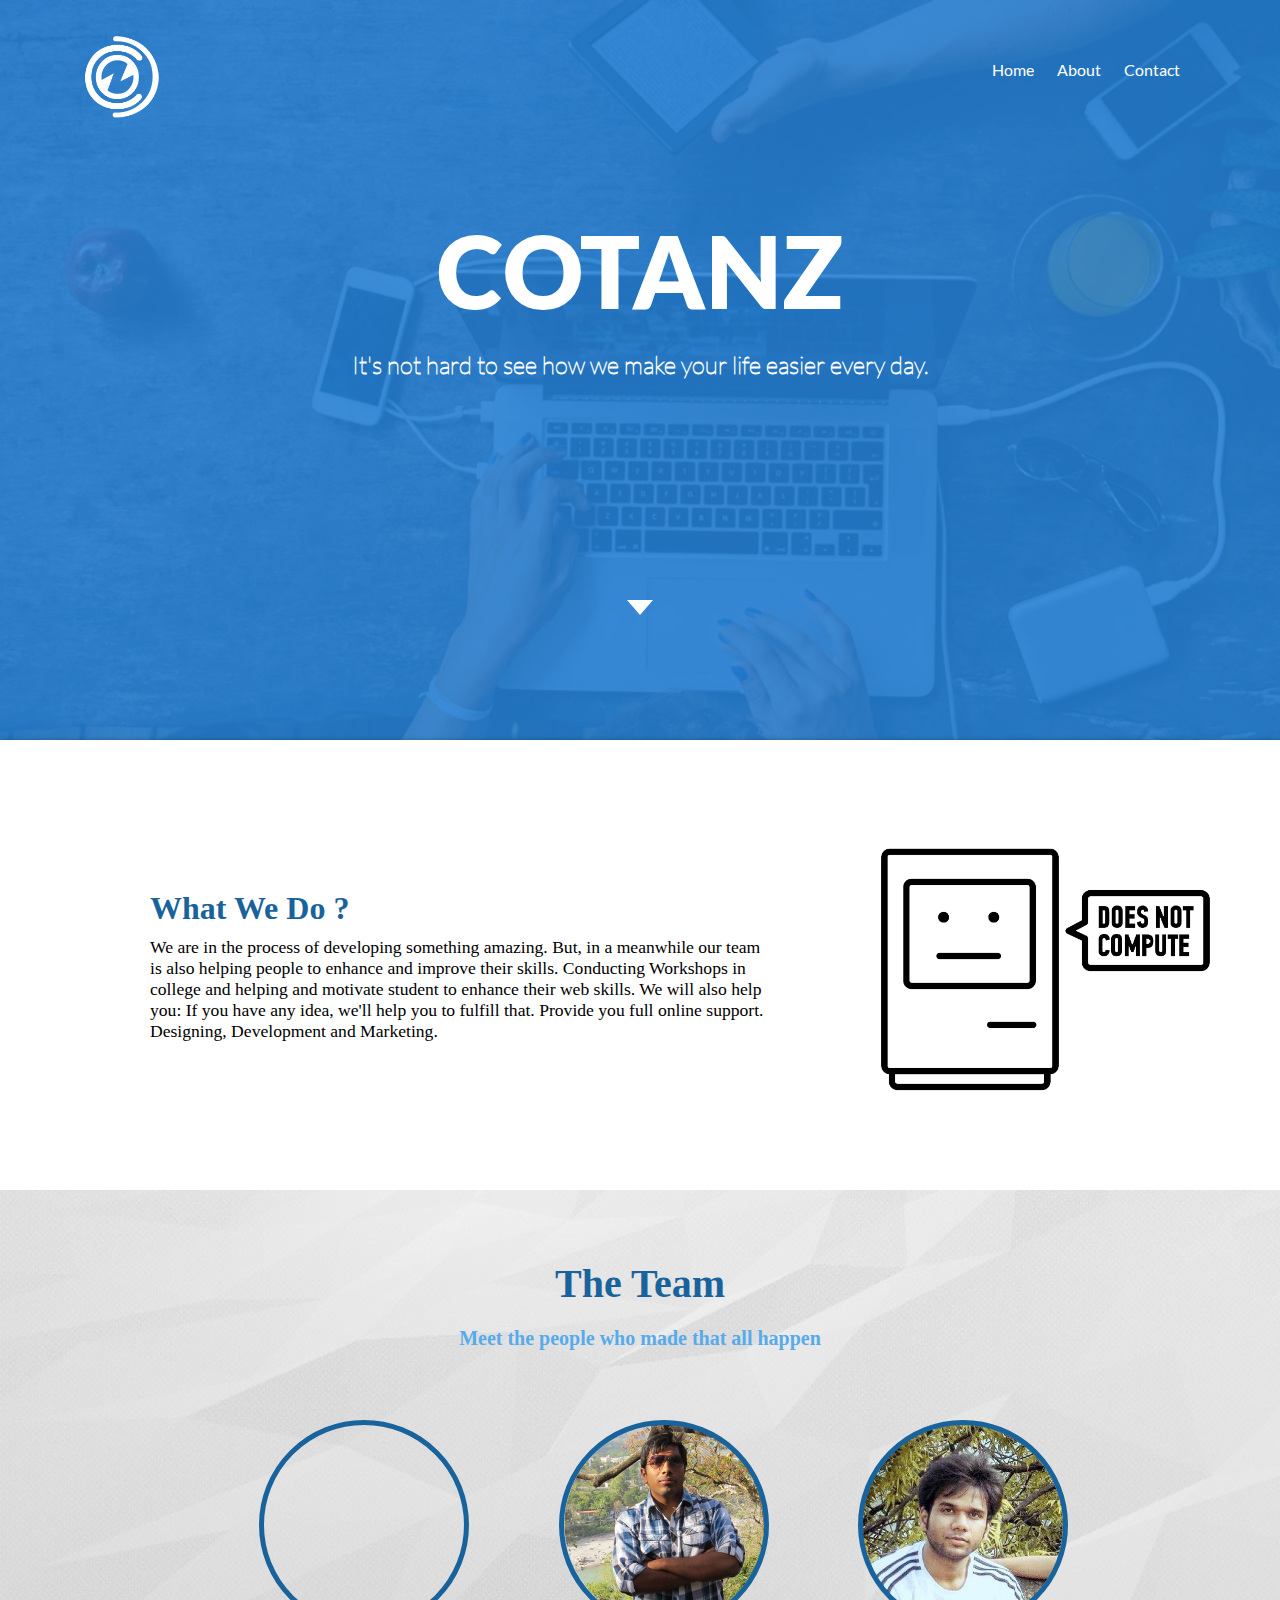
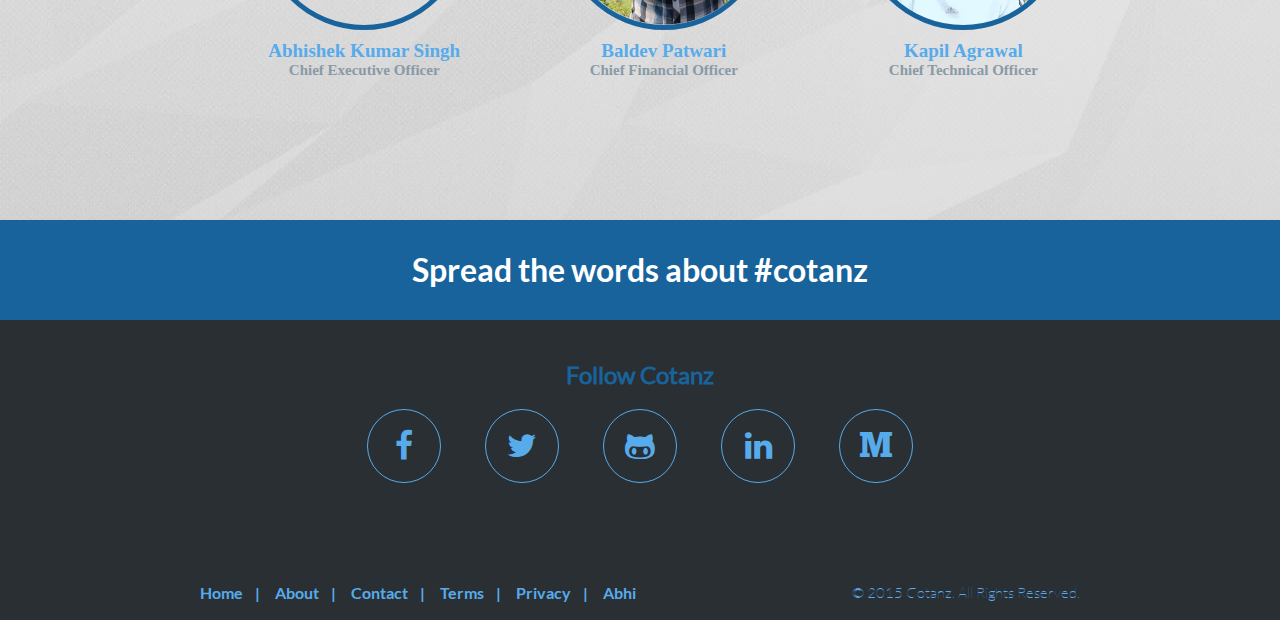
==== cotanz-v-1.1/index.html @ f2348001 "started the version 1.1" ====
<!DOCTYPE html>
<html>

<head>
    <title>Cotanz</title>
    <meta name="viewport" content="width=device-width, initial-scale=1">
    <link rel="icon" type="icon/png" href="images/logo.png">
    <link rel="stylesheet" href="js/flickity.css" media="screen">
    <script src="js/flickity.pkgd.min.js"></script>
    <link rel="stylesheet" href="css/index.css">
    <link rel="stylesheet" href="font-awesome-4.4.0/css/font-awesome.min.css">
</head>

<body>
    <div id="firstHeader">
        <div id="secondHeader">
            <div id="thirdHeader">
                <div id="forthHeader">
                    <img src="images/logoWhite.png" alt="Something Awesome Here..." id="logoWhite">
                    <ul id="menuList">
                        <li class="menuList">Home</li>
                        <li class="menuList">About</li>
                        <li class="menuList">Contact</li>
                    </ul>
                    <h1 id="headerHeading">COTANZ</h1>
                    <h2 id="subheading">It's not hard to see how we make your life easier every day.</h2>
                    <div id="arrow"></div>
                </div>
            </div>
        </div>
    </div>
    <div id="firstAbout">
        <div id="secondAbout">
            <div id="thirdAbout">
                <div id="forthAbout">
                    <div id="fifthAbout">
                        <h1 id="headingAbout">What We Do ?</h1>
                        <p id="paraAbout">We are in the process of developing something amazing. But, in a meanwhile our team is also helping people to enhance and improve their skills. Conducting Workshops in college and helping and motivate student to enhance their web skills. We will also help you: If you have any idea, we'll help you to fulfill that. Provide you full online support. Designing, Development and Marketing.</p>
                    </div>
                    <div id="sixthAbout">
                        <img src="images/html.png" alt="Does Not Compute...lol :P" id="doesNotCompute">
                    </div>
                </div>
            </div>
        </div>
    </div>
    <div id="firstTeam">
        <div id="secondTeam">
            <div id="thirdTeam">
                <h1 id="teamHeading">The Team</h1>
                <h3 id="teamSubline">Meet the people who made that all happen</h3>
                <div id="forthTeam">
                    <div id="fifthTeam1">
                        <div class="team" id="co"></div>
                        <h6 id="team1" class="teamHeading">Abhishek Kumar Singh</h6>
                        <h6 class="teamPost">Chief Executive Officer</h6>
                    </div>
                    <div id="fifthTeam2">
                        <div class="team" id="ta"></div>
                        <h6 id="team2" class="teamHeading">Baldev Patwari</h6>
                        <h6 class="teamPost">Chief Financial Officer</h6>
                    </div>
                    <div id="fifthTeam3">
                        <div class="team" id="nz"></div>
                        <h6 class="teamHeading">Kapil Agrawal</h6>
                        <h6 class="teamPost">Chief Technical Officer</h6>
                    </div>
                </div>
            </div>
        </div>
    </div>
    <div id="helloAbhi">
        <h1 id="helloSpread">Spread the words about #cotanz</h1>
    </div>
    <div id="firstFooter">
        <div id="secondFooter">
            <div id="thirdFooter">
                <div id="forthFooter">
                    <div id="fifthFooter">
                        <h2 id="followheading">Follow Cotanz</h2>
                        <div id="iconpack">
                            <i class="fa fa-facebook fa-2x abhiIcon"></i>
                            <i class="fa fa-twitter fa-2x abhiIcon"></i>
                            <i class="fa fa-github-alt fa-2x abhiIcon"></i>
                            <i class="fa fa-linkedin fa-2x abhiIcon"></i>
                            <i class="fa fa-medium fa-2x abhiIcon"></i>
                        </div>
                    </div>
                </div>
                <div id="sixthFooter">
                    <ul id="footerList">
                        <li class="footList">Home</li>&nbsp;&nbsp;&nbsp;&nbsp;|&nbsp;&nbsp;&nbsp;&nbsp;
                        <li class="footList">About</li>&nbsp;&nbsp;&nbsp;&nbsp;|&nbsp;&nbsp;&nbsp;&nbsp;
                        <li class="footList">Contact</li>&nbsp;&nbsp;&nbsp;&nbsp;|&nbsp;&nbsp;&nbsp;&nbsp;
                        <li class="footList">Terms</li>&nbsp;&nbsp;&nbsp;&nbsp;|&nbsp;&nbsp;&nbsp;&nbsp;
                        <li class="footList">Privacy</li>&nbsp;&nbsp;&nbsp;&nbsp;|&nbsp;&nbsp;&nbsp;&nbsp;
                        <li class="footList">Abhi</li>
                    </ul>
                    <abhi id="copyright">&copy; 2015 Cotanz. All Rights Reserved.</abhi>
                </div>
            </div>
        </div>
    </div>
</body>

</html>
---- cotanz-v-1.1/css/index.css ----
@font-face {
    font-family: latoBlack;
    src: url(../fonts/Lato/Lato-Black.ttf);
}

@font-face {
    font-family: latoBlackItalic;
    src: url(../fonts/Lato/Lato-BlackItalic.ttf);
}

@font-face {
    font-family: latoBold;
    src: url(../fonts/Lato/Lato-Bold.ttf);
}

@font-face {
    font-family: latoItalic;
    src: url(../fonts/Lato/Lato-BoldItalic.ttf);
}

@font-face {
    font-family: latoHairline;
    src: url(../fonts/Lato/Lato-Hairline.ttf);
}

@font-face {
    font-family: latoHairlineItalic;
    src: url(../fonts/Lato/Lato-HairlineItalic.ttf);
}

@font-face {
    font-family: latoItalic;
    src: url(../fonts/Lato/Lato-Italic.ttf);
}

@font-face {
    font-family: latoLight;
    src: url(../fonts/Lato/Lato-Light.ttf);
}

@font-face {
    font-family: latoLightItalic;
    src: url(../fonts/Lato/Lato-LightItalic.ttf);
}

@font-face {
    font-family: latoRegular;
    src: url(../fonts/Lato/Lato-Regular.ttf);
}

* {
    margin: 0px;
    padding: 0px;
}

body {}

#thirdHeader {
    height: 740px;
    width: 100%;
    background: url("../images/header.jpg");
    background-size: cover;
    background-position: center;
    background-attachment: fixed;
}

#forthHeader {
    background: rgba(37, 149, 255, 0.71);
    height: 100%;
    widows: 100%;
}

#headerHeading {
    color: white;
    text-align: center;
    font-size: 100px;
    padding-top: 70px;
    font-family: latoBlack;
    clear: both;
}

#logoWhite {
    width: 100px;
    padding-left: 70px;
    padding-top: 30px;
    float: left;
}

#subheading {
    color: white;
    text-align: center;
    font-family: latoHairline;
    line-height: 70px;
    margin-bottom: 200px;
}

#menuList {
    color: white;
    font-family: latoRegular;
    line-height: 140px;
    float: right;
    margin-right: 100px;
}

.menuList {
    display: inline;
    margin-left: 20px;
}

@-webkit-keyframes bounce {
    0%,
    20%,
    50%,
    80%,
    100% {
        -webkit-transform: translateY(0);
        transform: translateY(0);
    }
    40% {
        -webkit-transform: translateY(-30px);
        transform: translateY(-30px);
    }
    60% {
        -webkit-transform: translateY(-15px);
        transform: translateY(-15px);
    }
}

@keyframes bounce {
    0%,
    20%,
    50%,
    80%,
    100% {
        -webkit-transform: translateY(0);
        transform: translateY(0);
    }
    40% {
        -webkit-transform: translateY(-30px);
        transform: translateY(-30px);
    }
    60% {
        -webkit-transform: translateY(-15px);
        transform: translateY(-15px);
    }
}

#arrow {
    width: 0;
    height: 0;
    border-left: 13px solid transparent;
    border-right: 13px solid transparent;
    border-top: 15px solid #fff;
    margin: 0px auto;
    position: relative;
    height: auto;
    margin-top: 0;
    -webkit-animation-duration: 2s;
    animation-duration: 2s;
    -webkit-animation-fill-mode: both;
    animation-fill-mode: both;
    -webkit-animation-timing-function: ease-in-out;
    animation-timing-function: ease-in-out;
    -webkit-animation-iteration-count: infinite;
    animation-iteration-count: infinite;
    -webkit-animation-name: bounce;
    animation-name: bounce;
    -webkit-animation-delay: 2s;
    animation-delay: 2s;
}

#fifthAbout {
    width: 60%;
    float: left;
    height: 400px;
}

#sixthAbout {
    float: left;
}

#firstAbout {
    padding-bottom: 450px;
    box-shadow: 2px 2px 5px 1px rgba(0, 0, 0, 0.4);
}

#doesNotCompute {
    width: 100%;
}

#paraAbout {
    margin-left: 150px;
    float: left;
    width: 80%;
    font-size: 110%;
}

#doesNotCompute {
    width: 350px;
    margin-top: 100px;
    margin-left: 100px;
}

#headingAbout {
    margin-left: 150px;
    margin-top: 150px;
    color: #19639c;
    margin-bottom: 10px;
    line height: 1.3;
}

#secondTeam {
    clear: both;
    background-size: cover;
    background-attachment: fixed;
}

#forthTeam {
    height: 400px;
    width: 70%;
    margin: 0px auto;
    display: -webkit-flex;
    display: -ms-flexbox;
    display: flex;
}

#co {
    width: 200px;
    height: 200px;
    background: url("../images/abhishek.png");
    background-size: cover;
    background-position: center;
    border-radius: 100%;
    border: 5px solid #19639c;
}

#ta {
    width: 200px;
    height: 200px;
    background: url("../images/baldev.png");
    background-size: cover;
    background-position: center;
    border-radius: 100%;
    border: 5px solid #19639c;
}

#nz {
    width: 200px;
    height: 200px;
    background: url("../images/kapil.png");
    background-size: cover;
    background-position: center;
    border-radius: 100%;
    border: 5px solid #19639c;
}

#teamHeading {
    padding-top: 70px;
    font-size: 40px;
    text-align: center;
    margin-bottom: 20px;
    color: #19639c;
}

#teamSubline {
    font-size: 20px;
    text-align: center;
    margin-bottom: 70px;
    color: #57abeb;
}

#fifthTeam1 {
    margin-right: 5%;
    margin-left: 7.5%;
}

#fifthTeam2 {
    margin-right: 5%;
    margin-left: 5%;
}

#fifthTeam3 {
    margin-right: 5%;
    margin-left: 5%;
}

.teamHeading {
    color: #57abeb;
    margin-top: 10px;
    font-size: 19px;
    text-align: center;
}

.teamPost {
    text-align: center;
    font-size: 15px;
    color: #899aa6;
    ;
}

#secondTeam {
    background: url("../images/abhi.jpg");
}

#secondFooter {
    background: #292f33;
    height: 300px;
}

#helloAbhi {
    height: 100px;
    background: #19639c;
    box-shadow: 10px 10px 5px 5px red;
}

#helloSpread {
    color: white;
    font-family: latoBold;
    text-align: center;
    line-height: 100px;
}

.abhiIcon {
    color: #57abeb;
    margin-left: 20px;
    margin-right: 20px;
    width: 72px;
    border: 1px solid #57abeb;
    padding-top: 20px;
    padding-bottom: 20px;
    border-radius: 100%;
}

.abhiIcon:hover {
    background: white;
}

#followheading {
    color: #19639c;
    font-family: latoRegular;
    padding-top: 40px;
    margin-bottom: 20px;
    text-align: center;
}

#iconpack {
    text-align: center;
}

#footerList {
    float: left;
    margin-top: 100px;
    margin-left: 200px;
    font-family: latoBold;
    color: #57abeb
}

.footList {
    display: inline;
}

#copyright {
    float: right;
    margin-right: 200px;
    margin-top: 100px;
    font-family: latoHairline;
    font-size: 15px;
    color: #57abeb
}
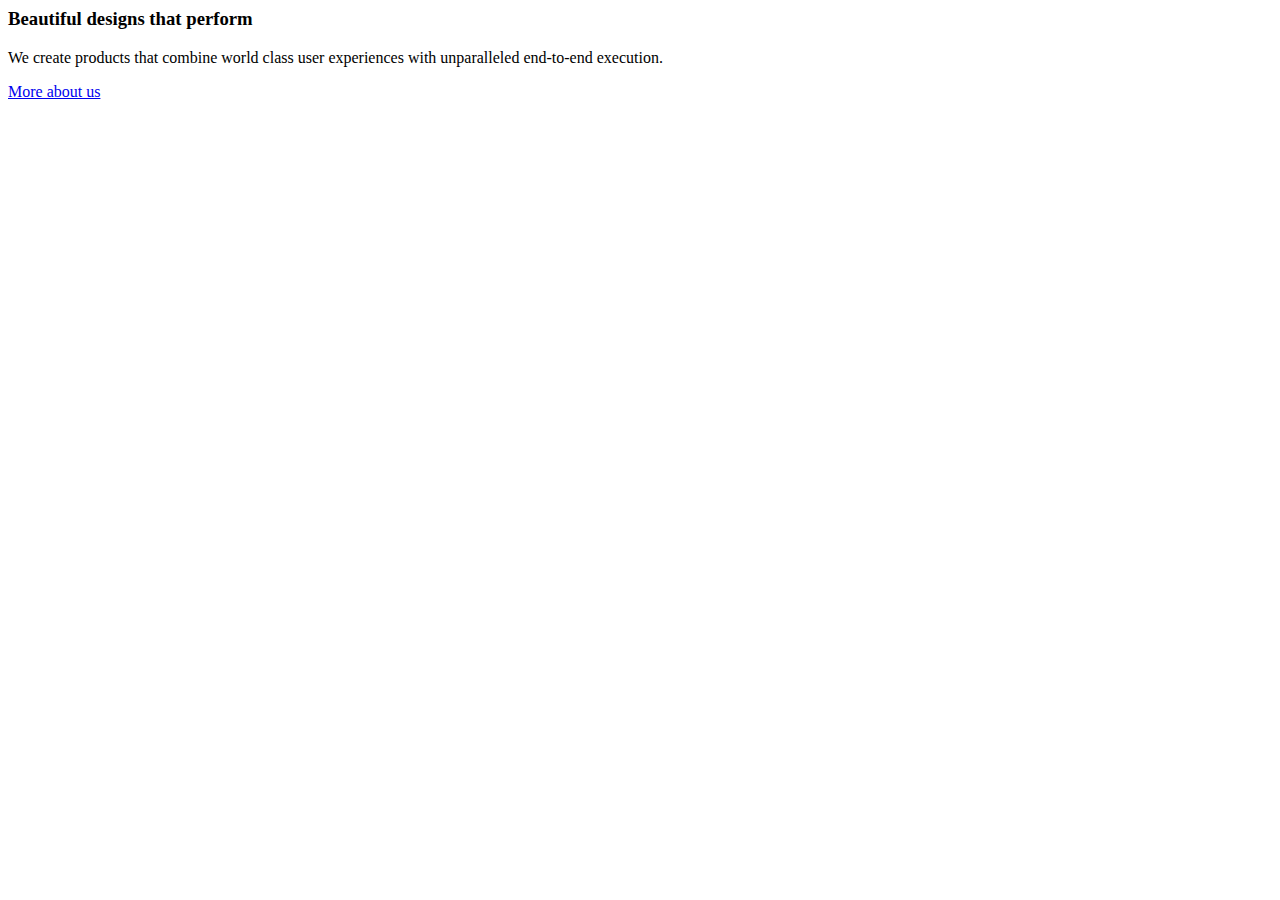
==== commit 4a56d85f: "Now added the version v-1.2" ====
--- a/cotanz-v-1.1/index.html
+++ b/cotanz-v-1.1/index.html
@@ -1,106 +1,251 @@
-<!DOCTYPE html>
-<html>
 
 <head>
-    <title>Cotanz</title>
-    <meta name="viewport" content="width=device-width, initial-scale=1">
-    <link rel="icon" type="icon/png" href="images/logo.png">
-    <link rel="stylesheet" href="js/flickity.css" media="screen">
-    <script src="js/flickity.pkgd.min.js"></script>
-    <link rel="stylesheet" href="css/index.css">
-    <link rel="stylesheet" href="font-awesome-4.4.0/css/font-awesome.min.css">
+    <script type="text/javascript">
+    window.NREUM || (NREUM = {});
+    NREUM.info = {
+        "beacon": "bam.nr-data.net",
+        "errorBeacon": "bam.nr-data.net",
+        "licenseKey": "4a5f663881",
+        "applicationID": "6944604",
+        "transactionName": "cFZWQkIODgoDExwKW15cF19eBQce",
+        "queueTime": 18,
+        "applicationTime": 460,
+        "agent": "js-agent.newrelic.com/nr-768.min.js"
+    }
+    </script>
+    <script type="text/javascript">
+    window.NREUM || (NREUM = {}), __nr_require = function(e, n, t) {
+        function r(t) {
+            if (!n[t]) {
+                var o = n[t] = {
+                    exports: {}
+                };
+                e[t][0].call(o.exports, function(n) {
+                    var o = e[t][1][n];
+                    return r(o || n)
+                }, o, o.exports)
+            }
+            return n[t].exports
+        }
+        if ("function" == typeof __nr_require) return __nr_require;
+        for (var o = 0; o < t.length; o++) r(t[o]);
+        return r
+    }({
+        QJf3ax: [function(e, n) {
+            function t(e) {
+                function n(n, t, a) {
+                    e && e(n, t, a), a || (a = {});
+                    for (var u = c(n), f = u.length, s = i(a, o, r), p = 0; f > p; p++) u[p].apply(s, t);
+                    return s
+                }
+
+                function a(e, n) {
+                    f[e] = c(e).concat(n)
+                }
+
+                function c(e) {
+                    return f[e] || []
+                }
+
+                function u() {
+                    return t(n)
+                }
+                var f = {};
+                return {
+                    on: a,
+                    emit: n,
+                    create: u,
+                    listeners: c,
+                    _events: f
+                }
+            }
+
+            function r() {
+                return {}
+            }
+            var o = "nr@context",
+                i = e("gos");
+            n.exports = t()
+        }, {
+            gos: "7eSDFh"
+        }],
+        ee: [function(e, n) {
+            n.exports = e("QJf3ax")
+        }, {}],
+        3: [function(e, n) {
+            function t(e) {
+                return function() {
+                    r(e, [(new Date).getTime()].concat(i(arguments)))
+                }
+            }
+            var r = e("handle"),
+                o = e(1),
+                i = e(2);
+            "undefined" == typeof window.newrelic && (newrelic = window.NREUM);
+            var a = ["setPageViewName", "addPageAction", "setCustomAttribute", "finished", "addToTrace", "inlineHit", "noticeError"];
+            o(a, function(e, n) {
+                window.NREUM[n] = t("api-" + n)
+            }), n.exports = window.NREUM
+        }, {
+            1: 12,
+            2: 13,
+            handle: "D5DuLP"
+        }],
+        gos: [function(e, n) {
+            n.exports = e("7eSDFh")
+        }, {}],
+        "7eSDFh": [function(e, n) {
+            function t(e, n, t) {
+                if (r.call(e, n)) return e[n];
+                var o = t();
+                if (Object.defineProperty && Object.keys) try {
+                    return Object.defineProperty(e, n, {
+                        value: o,
+                        writable: !0,
+                        enumerable: !1
+                    }), o
+                } catch (i) {}
+                return e[n] = o, o
+            }
+            var r = Object.prototype.hasOwnProperty;
+            n.exports = t
+        }, {}],
+        D5DuLP: [function(e, n) {
+            function t(e, n, t) {
+                return r.listeners(e).length ? r.emit(e, n, t) : void(r.q && (r.q[e] || (r.q[e] = []), r.q[e].push(n)))
+            }
+            var r = e("ee").create();
+            n.exports = t, t.ee = r, r.q = {}
+        }, {
+            ee: "QJf3ax"
+        }],
+        handle: [function(e, n) {
+            n.exports = e("D5DuLP")
+        }, {}],
+        XL7HBI: [function(e, n) {
+            function t(e) {
+                var n = typeof e;
+                return !e || "object" !== n && "function" !== n ? -1 : e === window ? 0 : i(e, o, function() {
+                    return r++
+                })
+            }
+            var r = 1,
+                o = "nr@id",
+                i = e("gos");
+            n.exports = t
+        }, {
+            gos: "7eSDFh"
+        }],
+        id: [function(e, n) {
+            n.exports = e("XL7HBI")
+        }, {}],
+        G9z0Bl: [function(e, n) {
+            function t() {
+                var e = d.info = NREUM.info,
+                    n = f.getElementsByTagName("script")[0];
+                if (e && e.licenseKey && e.applicationID && n) {
+                    c(p, function(n, t) {
+                        n in e || (e[n] = t)
+                    });
+                    var t = "https" === s.split(":")[0] || e.sslForHttp;
+                    d.proto = t ? "https://" : "http://", a("mark", ["onload", i()]);
+                    var r = f.createElement("script");
+                    r.src = d.proto + e.agent, n.parentNode.insertBefore(r, n)
+                }
+            }
+
+            function r() {
+                "complete" === f.readyState && o()
+            }
+
+            function o() {
+                a("mark", ["domContent", i()])
+            }
+
+            function i() {
+                return (new Date).getTime()
+            }
+            var a = e("handle"),
+                c = e(1),
+                u = window,
+                f = u.document;
+            e(2);
+            var s = ("" + location).split("?")[0],
+                p = {
+                    beacon: "bam.nr-data.net",
+                    errorBeacon: "bam.nr-data.net",
+                    agent: "js-agent.newrelic.com/nr-768.min.js"
+                },
+                d = n.exports = {
+                    offset: i(),
+                    origin: s,
+                    features: {}
+                };
+            f.addEventListener ? (f.addEventListener("DOMContentLoaded", o, !1), u.addEventListener("load", t, !1)) : (f.attachEvent("onreadystatechange", r), u.attachEvent("onload", t)), a("mark", ["firstbyte", i()])
+        }, {
+            1: 12,
+            2: 3,
+            handle: "D5DuLP"
+        }],
+        loader: [function(e, n) {
+            n.exports = e("G9z0Bl")
+        }, {}],
+        12: [function(e, n) {
+            function t(e, n) {
+                var t = [],
+                    o = "",
+                    i = 0;
+                for (o in e) r.call(e, o) && (t[i] = n(o, e[o]), i += 1);
+                return t
+            }
+            var r = Object.prototype.hasOwnProperty;
+            n.exports = t
+        }, {}],
+        13: [function(e, n) {
+            function t(e, n, t) {
+                n || (n = 0), "undefined" == typeof t && (t = e ? e.length : 0);
+                for (var r = -1, o = t - n || 0, i = Array(0 > o ? 0 : o); ++r < o;) i[r] = e[n + r];
+                return i
+            }
+            n.exports = t
+        }, {}]
+    }, {}, ["G9z0Bl"]);
+    </script>
+    <script src="../nr3-production.s3.amazonaws.com/assets/vendor/modernizr-6e3d7d91ade68d03a09e5ac18ef0a6a6.js"></script>
+    <script src='../use.typekit.net/kia2yel.js'></script>
+    <script>
+    try {
+        Typekit.load();
+    } catch (e) {}
+    </script>
+    <link href="../nr3-production.s3.amazonaws.com/assets/application-8be196dc7124b028b290a3bcc6ee8241.css" media="screen" rel="stylesheet" />
 </head>
 
 <body>
-    <div id="firstHeader">
-        <div id="secondHeader">
-            <div id="thirdHeader">
-                <div id="forthHeader">
-                    <img src="images/logoWhite.png" alt="Something Awesome Here..." id="logoWhite">
-                    <ul id="menuList">
-                        <li class="menuList">Home</li>
-                        <li class="menuList">About</li>
-                        <li class="menuList">Contact</li>
-                    </ul>
-                    <h1 id="headerHeading">COTANZ</h1>
-                    <h2 id="subheading">It's not hard to see how we make your life easier every day.</h2>
-                    <div id="arrow"></div>
+    <main>
+        <div id='index'>
+            
+            
+            <section id='bb'>
+                <div class='background-container' id='background-container'>
+                    <div class='background-output' id='background-output'></div>
                 </div>
-            </div>
+                <header class='row'>
+                    <div class='sphere-grid'></div>
+                    <article class='small-11 small-centered medium-7 columns'>
+                        <h3>
+Beautiful designs
+<span class='break-line'>that perform</span>
+</h3>
+                        <p>We create products that combine world class user experiences with unparalleled end-to-end execution.</p>
+                        <a class="btn" href="about-us.html" title="Get to know About Us">More about us</a>
+                    </article>
+                </header>
+            </section>
         </div>
-    </div>
-    <div id="firstAbout">
-        <div id="secondAbout">
-            <div id="thirdAbout">
-                <div id="forthAbout">
-                    <div id="fifthAbout">
-                        <h1 id="headingAbout">What We Do ?</h1>
-                        <p id="paraAbout">We are in the process of developing something amazing. But, in a meanwhile our team is also helping people to enhance and improve their skills. Conducting Workshops in college and helping and motivate student to enhance their web skills. We will also help you: If you have any idea, we'll help you to fulfill that. Provide you full online support. Designing, Development and Marketing.</p>
-                    </div>
-                    <div id="sixthAbout">
-                        <img src="images/html.png" alt="Does Not Compute...lol :P" id="doesNotCompute">
-                    </div>
-                </div>
-            </div>
-        </div>
-    </div>
-    <div id="firstTeam">
-        <div id="secondTeam">
-            <div id="thirdTeam">
-                <h1 id="teamHeading">The Team</h1>
-                <h3 id="teamSubline">Meet the people who made that all happen</h3>
-                <div id="forthTeam">
-                    <div id="fifthTeam1">
-                        <div class="team" id="co"></div>
-                        <h6 id="team1" class="teamHeading">Abhishek Kumar Singh</h6>
-                        <h6 class="teamPost">Chief Executive Officer</h6>
-                    </div>
-                    <div id="fifthTeam2">
-                        <div class="team" id="ta"></div>
-                        <h6 id="team2" class="teamHeading">Baldev Patwari</h6>
-                        <h6 class="teamPost">Chief Financial Officer</h6>
-                    </div>
-                    <div id="fifthTeam3">
-                        <div class="team" id="nz"></div>
-                        <h6 class="teamHeading">Kapil Agrawal</h6>
-                        <h6 class="teamPost">Chief Technical Officer</h6>
-                    </div>
-                </div>
-            </div>
-        </div>
-    </div>
-    <div id="helloAbhi">
-        <h1 id="helloSpread">Spread the words about #cotanz</h1>
-    </div>
-    <div id="firstFooter">
-        <div id="secondFooter">
-            <div id="thirdFooter">
-                <div id="forthFooter">
-                    <div id="fifthFooter">
-                        <h2 id="followheading">Follow Cotanz</h2>
-                        <div id="iconpack">
-                            <i class="fa fa-facebook fa-2x abhiIcon"></i>
-                            <i class="fa fa-twitter fa-2x abhiIcon"></i>
-                            <i class="fa fa-github-alt fa-2x abhiIcon"></i>
-                            <i class="fa fa-linkedin fa-2x abhiIcon"></i>
-                            <i class="fa fa-medium fa-2x abhiIcon"></i>
-                        </div>
-                    </div>
-                </div>
-                <div id="sixthFooter">
-                    <ul id="footerList">
-                        <li class="footList">Home</li>&nbsp;&nbsp;&nbsp;&nbsp;|&nbsp;&nbsp;&nbsp;&nbsp;
-                        <li class="footList">About</li>&nbsp;&nbsp;&nbsp;&nbsp;|&nbsp;&nbsp;&nbsp;&nbsp;
-                        <li class="footList">Contact</li>&nbsp;&nbsp;&nbsp;&nbsp;|&nbsp;&nbsp;&nbsp;&nbsp;
-                        <li class="footList">Terms</li>&nbsp;&nbsp;&nbsp;&nbsp;|&nbsp;&nbsp;&nbsp;&nbsp;
-                        <li class="footList">Privacy</li>&nbsp;&nbsp;&nbsp;&nbsp;|&nbsp;&nbsp;&nbsp;&nbsp;
-                        <li class="footList">Abhi</li>
-                    </ul>
-                    <abhi id="copyright">&copy; 2015 Cotanz. All Rights Reserved.</abhi>
-                </div>
-            </div>
-        </div>
-    </div>
+    </main>
+    <script data-turbolinks-track="true" src="../nr3-production.s3.amazonaws.com/assets/application-9895ec898b2ccdff99572569222efa82.js"></script>
+   
 </body>
 
 </html>
